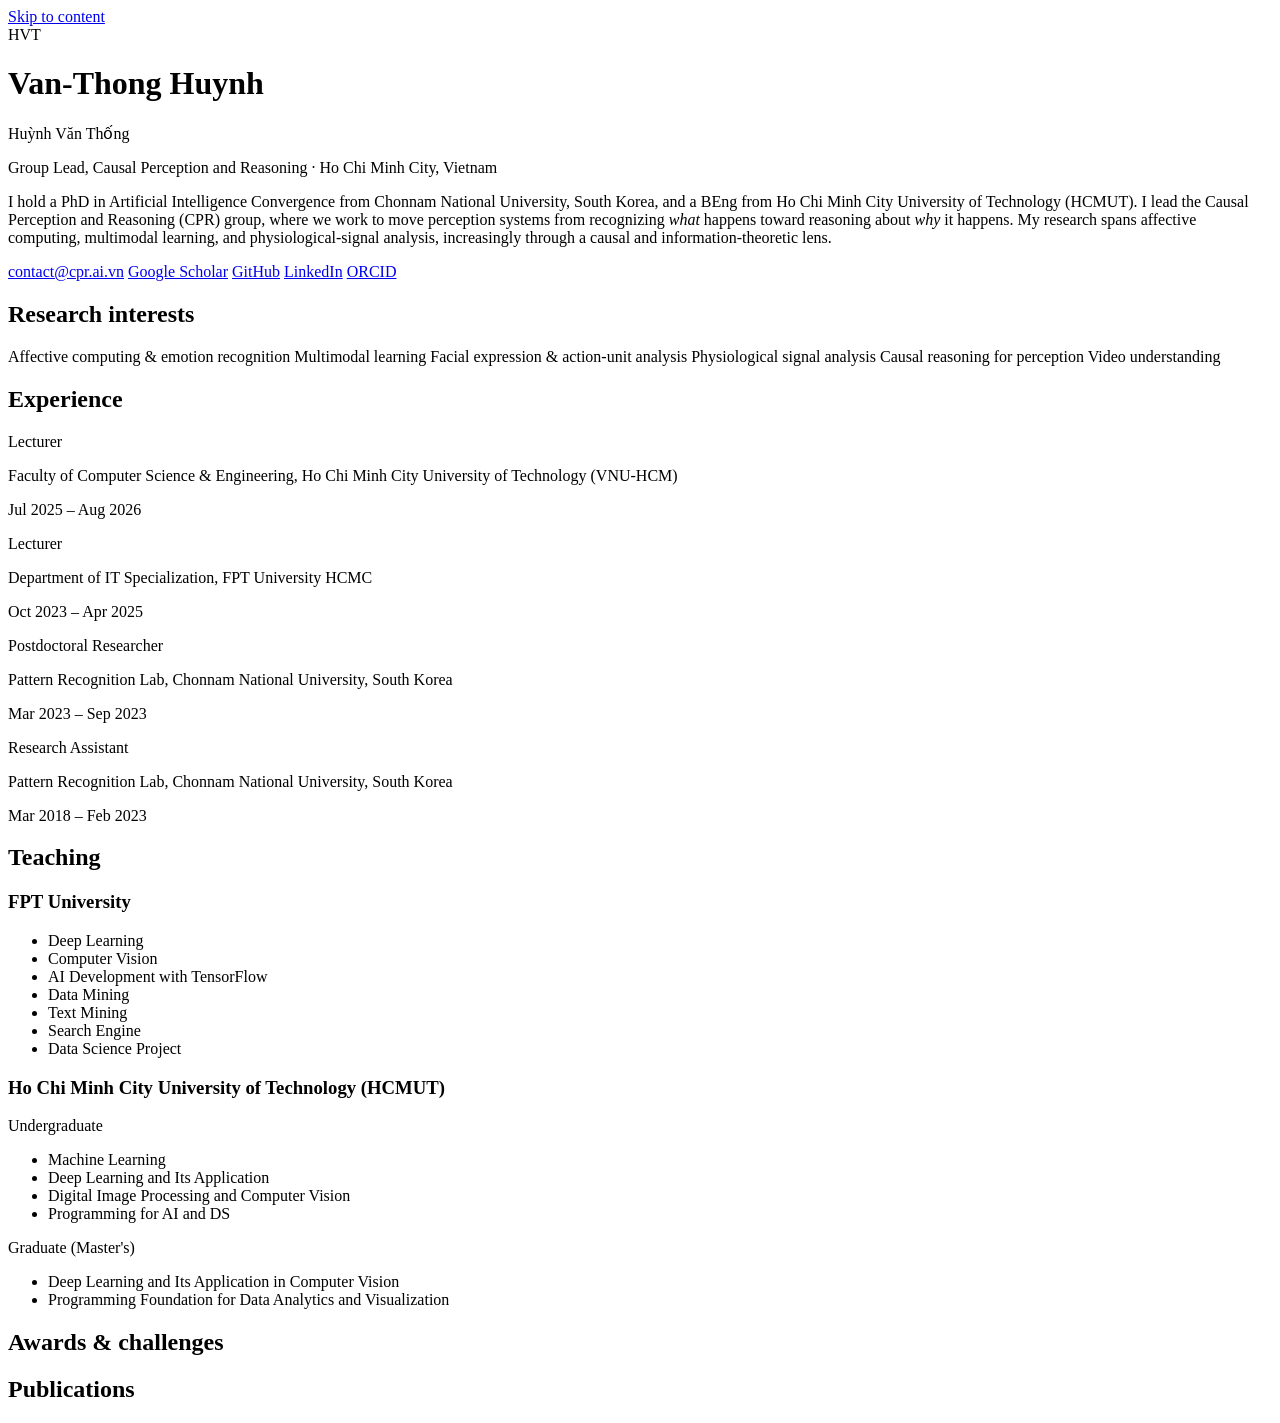
==== members/vthuynh.html @ 3e9b97c7 "Open the site to search engines; add Scholar tags and code links - Remove noindex from the seven pub" ====
<!DOCTYPE html>
<html lang="en">

<head>
    <meta charset="UTF-8">
    <meta name="viewport" content="width=device-width, initial-scale=1.0">
    <meta name="theme-color" content="#f6f8fb" media="(prefers-color-scheme: light)">
    <meta name="theme-color" content="#0c1420" media="(prefers-color-scheme: dark)">

    <!-- Set theme before paint to avoid a flash of the wrong theme -->
    <script>
        (function () {
            try {
                var t = localStorage.getItem('cprl-theme') ||
                    (matchMedia('(prefers-color-scheme: dark)').matches ? 'dark' : 'light');
                document.documentElement.setAttribute('data-theme', t);
            } catch (e) {}
        })();
    </script>

    <title>CPR — Van-Thong Huynh</title>
    <meta name="description" content="Van-Thong Huynh (Huỳnh Văn Thống), lead of the Causal Perception and Reasoning Research Group, Ho Chi Minh City, Vietnam.">
    <link rel="canonical" href="https://cpr.ai.vn/members/vthuynh.html">

    <!-- Open Graph / Twitter -->
    <meta property="og:type" content="profile">
    <meta property="og:site_name" content="CPR — Causal Perception and Reasoning">
    <meta property="og:title" content="CPR — Van-Thong Huynh">
    <meta property="og:description" content="Van-Thong Huynh (Huỳnh Văn Thống), lead of the Causal Perception and Reasoning Research Group, Ho Chi Minh City, Vietnam.">
    <meta property="og:url" content="https://cpr.ai.vn/members/vthuynh.html">
    <meta property="og:image" content="https://cpr.ai.vn/banner.jpg">
    <meta property="og:image:alt" content="Causal Perception and Reasoning research group">
    <meta name="twitter:card" content="summary_large_image">
    <meta name="twitter:title" content="CPR — Van-Thong Huynh">
    <meta name="twitter:description" content="Van-Thong Huynh (Huỳnh Văn Thống), lead of the Causal Perception and Reasoning Research Group, Ho Chi Minh City, Vietnam.">
    <meta name="twitter:image" content="https://cpr.ai.vn/banner.jpg">

    <!-- Fonts -->
    <link rel="preconnect" href="https://fonts.googleapis.com">
    <link rel="preconnect" href="https://fonts.gstatic.com" crossorigin>
    <link rel="stylesheet"
        href="https://fonts.googleapis.com/css2?family=Lato:wght@400;700;900&family=Roboto+Mono:wght@400;500&display=swap">

    <!-- Styles -->
    <link rel="stylesheet" href="/css/variables.css">
    <link rel="stylesheet" href="/css/base.css">
    <link rel="stylesheet" href="/css/layout.css">
    <link rel="stylesheet" href="/css/components.css">
    <noscript><style>.fade-in{opacity:1;transform:none}</style></noscript>
    <link rel="icon" type="image/svg+xml" href="/favicon.svg">
    <link rel="icon" href="/favicon.ico">
</head>

<body data-page="people" data-person="vthuynh">
    <a href="#main-content" class="skip-link">Skip to content</a>
    <script src="/js/site.js"></script>

    <main id="main-content">

        <div class="container">

            <!-- Profile hero -->
            <header class="about fade-in">
                <div class="about__media">
                    <div class="profile-avatar">HVT</div>
                </div>
                <div class="about__body">
                    <h1 class="about__name">Van-Thong Huynh</h1>
                    <p class="about__alt">Huỳnh Văn Thống</p>
                    <p class="about__tag">Group Lead, Causal Perception and Reasoning &middot; Ho Chi Minh City, Vietnam</p>
                    <p class="about__lede">I hold a PhD in Artificial Intelligence Convergence from Chonnam National University, South Korea,
                        and a BEng from Ho Chi Minh City University of Technology (HCMUT). I lead the Causal Perception and
                        Reasoning (CPR) group, where we work to move perception systems from recognizing <em>what</em>
                        happens toward reasoning about <em>why</em> it happens. My research spans affective computing,
                        multimodal learning, and physiological-signal analysis, increasingly through a causal and
                        information-theoretic lens.</p>
                    <div class="about__contacts">
                        <a href="mailto:contact@cpr.ai.vn">contact@cpr.ai.vn</a>
                        <a href="https://scholar.google.com/citations?user=sEMY7OoAAAAJ" target="_blank" rel="noopener">Google Scholar</a>
                        <a href="https://github.com/th2l" target="_blank" rel="noopener">GitHub</a>
                        <a href="https://www.linkedin.com/in/vthuynh-ai" target="_blank" rel="noopener">LinkedIn</a>
                        <a href="https://orcid.org/0000-0002-6240-2959" target="_blank" rel="noopener">ORCID</a>
                    </div>
                </div>
            </header>

            <!-- Research interests -->
            <section class="section fade-in">
                <h2 class="section-label">Research interests</h2>
                <div class="chips">
                    <span class="chip">Affective computing &amp; emotion recognition</span>
                    <span class="chip">Multimodal learning</span>
                    <span class="chip">Facial expression &amp; action-unit analysis</span>
                    <span class="chip">Physiological signal analysis</span>
                    <span class="chip">Causal reasoning for perception</span>
                    <span class="chip">Video understanding</span>
                </div>
            </section>

            <!-- Experience -->
            <section class="section fade-in">
                <h2 class="section-label">Experience</h2>
                <div class="entry-list">
                    <div class="entry cv-entry">
                        <div class="cv-entry__main">
                            <p class="cv-entry__role">Lecturer</p>
                            <p class="cv-entry__org">Faculty of Computer Science &amp; Engineering, Ho Chi Minh City
                                University of Technology (VNU-HCM)</p>
                        </div>
                        <p class="cv-entry__meta">Jul 2025 &ndash; Aug 2026</p>
                    </div>
                    <div class="entry cv-entry">
                        <div class="cv-entry__main">
                            <p class="cv-entry__role">Lecturer</p>
                            <p class="cv-entry__org">Department of IT Specialization, FPT University HCMC</p>
                        </div>
                        <p class="cv-entry__meta">Oct 2023 &ndash; Apr 2025</p>
                    </div>
                    <div class="entry cv-entry">
                        <div class="cv-entry__main">
                            <p class="cv-entry__role">Postdoctoral Researcher</p>
                            <p class="cv-entry__org">Pattern Recognition Lab, Chonnam National University, South Korea</p>
                        </div>
                        <p class="cv-entry__meta">Mar 2023 &ndash; Sep 2023</p>
                    </div>
                    <div class="entry cv-entry">
                        <div class="cv-entry__main">
                            <p class="cv-entry__role">Research Assistant</p>
                            <p class="cv-entry__org">Pattern Recognition Lab, Chonnam National University, South Korea</p>
                        </div>
                        <p class="cv-entry__meta">Mar 2018 &ndash; Feb 2023</p>
                    </div>
                </div>
            </section>

            <!-- Teaching -->
            <section class="section fade-in">
                <h2 class="section-label">Teaching</h2>

                <div class="teach-group">
                    <h3 class="teach-org">FPT University</h3>
                    <ul class="teach-list">
                        <li>Deep Learning</li>
                        <li>Computer Vision</li>
                        <li>AI Development with TensorFlow</li>
                        <li>Data Mining</li>
                        <li>Text Mining</li>
                        <li>Search Engine</li>
                        <li>Data Science Project</li>
                    </ul>
                </div>

                <div class="teach-group">
                    <h3 class="teach-org">Ho Chi Minh City University of Technology (HCMUT)</h3>
                    <p class="teach-level">Undergraduate</p>
                    <ul class="teach-list">
                        <li>Machine Learning</li>
                        <li>Deep Learning and Its Application</li>
                        <li>Digital Image Processing and Computer Vision</li>
                        <li>Programming for AI and DS</li>
                    </ul>
                    <p class="teach-level">Graduate (Master's)</p>
                    <ul class="teach-list">
                        <li>Deep Learning and Its Application in Computer Vision</li>
                        <li>Programming Foundation for Data Analytics and Visualization</li>
                    </ul>
                </div>
            </section>

            <!-- Awards and publications: listed automatically from content/ via people.md aliases -->
            <section class="section fade-in">
                <h2 class="section-label">Awards &amp; challenges</h2>
                <div id="profile-awards"></div>
            </section>

            <section class="section fade-in">
                <h2 class="section-label">Publications</h2>
                <!-- Found automatically from content/publications.md via the aliases in content/people.md -->
                <div id="profile-publications"></div>
            </section>

        </div>
    </main>

    <script src="/js/content.js" defer></script>
    <script src="/js/ui.js" defer></script>
    <script src="/js/pages.js" defer></script>
</body>

</html>
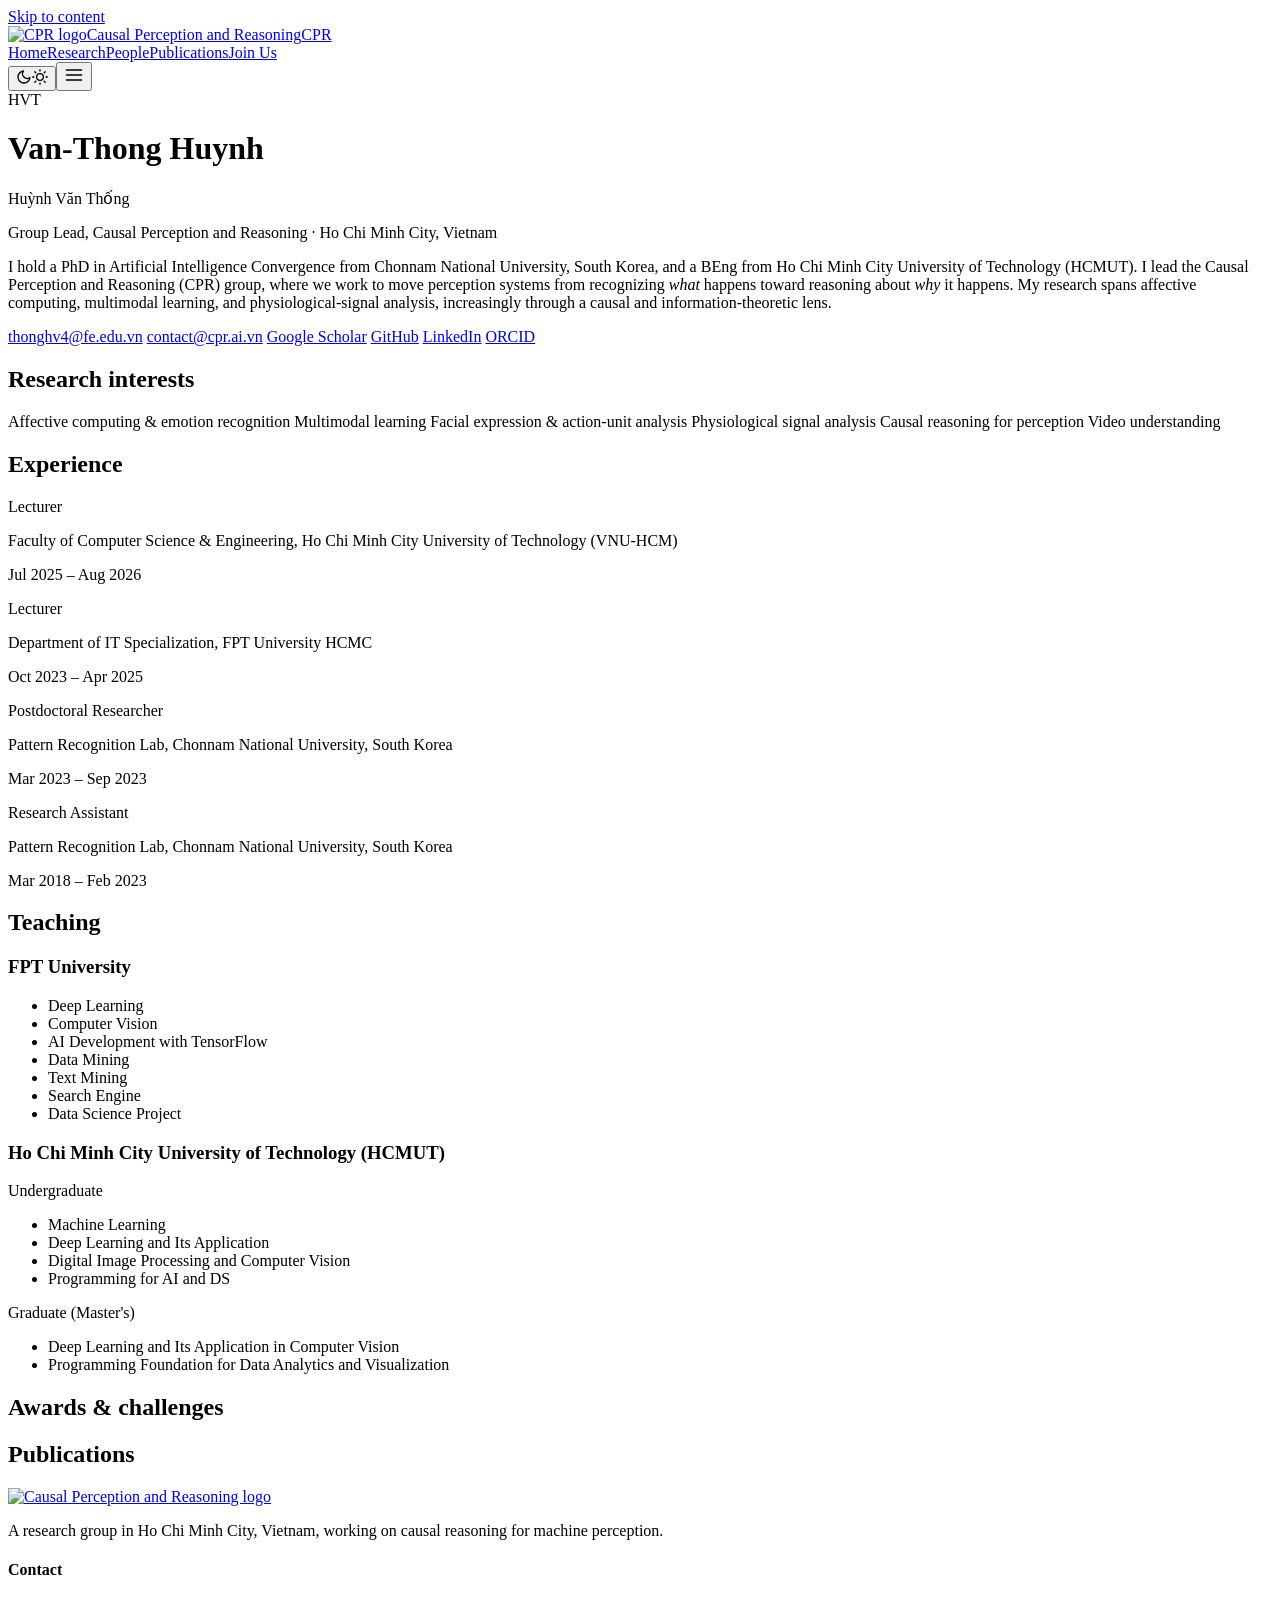
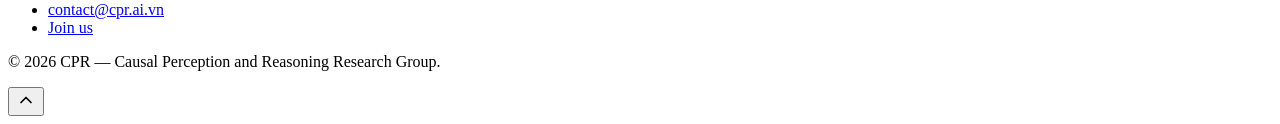
==== commit f6baa7e2: "Profile: add Van-Thong Huynh's personal email, protected from harvesters - The address is stored rev" ====
--- a/members/vthuynh.html
+++ b/members/vthuynh.html
@@ -75,6 +75,8 @@
                         multimodal learning, and physiological-signal analysis, increasingly through a causal and
                         information-theoretic lens.</p>
                     <div class="about__contacts">
+                        <!-- Personal email, stored reversed + base64 so address harvesters do not find it; js/site.js decodes it in the browser -->
+                        <a class="js-email" data-email="bnYudWRlLmVmQDR2aGdub2h0" href="#">Email</a>
                         <a href="mailto:contact@cpr.ai.vn">contact@cpr.ai.vn</a>
                         <a href="https://scholar.google.com/citations?user=sEMY7OoAAAAJ" target="_blank" rel="noopener">Google Scholar</a>
                         <a href="https://github.com/th2l" target="_blank" rel="noopener">GitHub</a>
